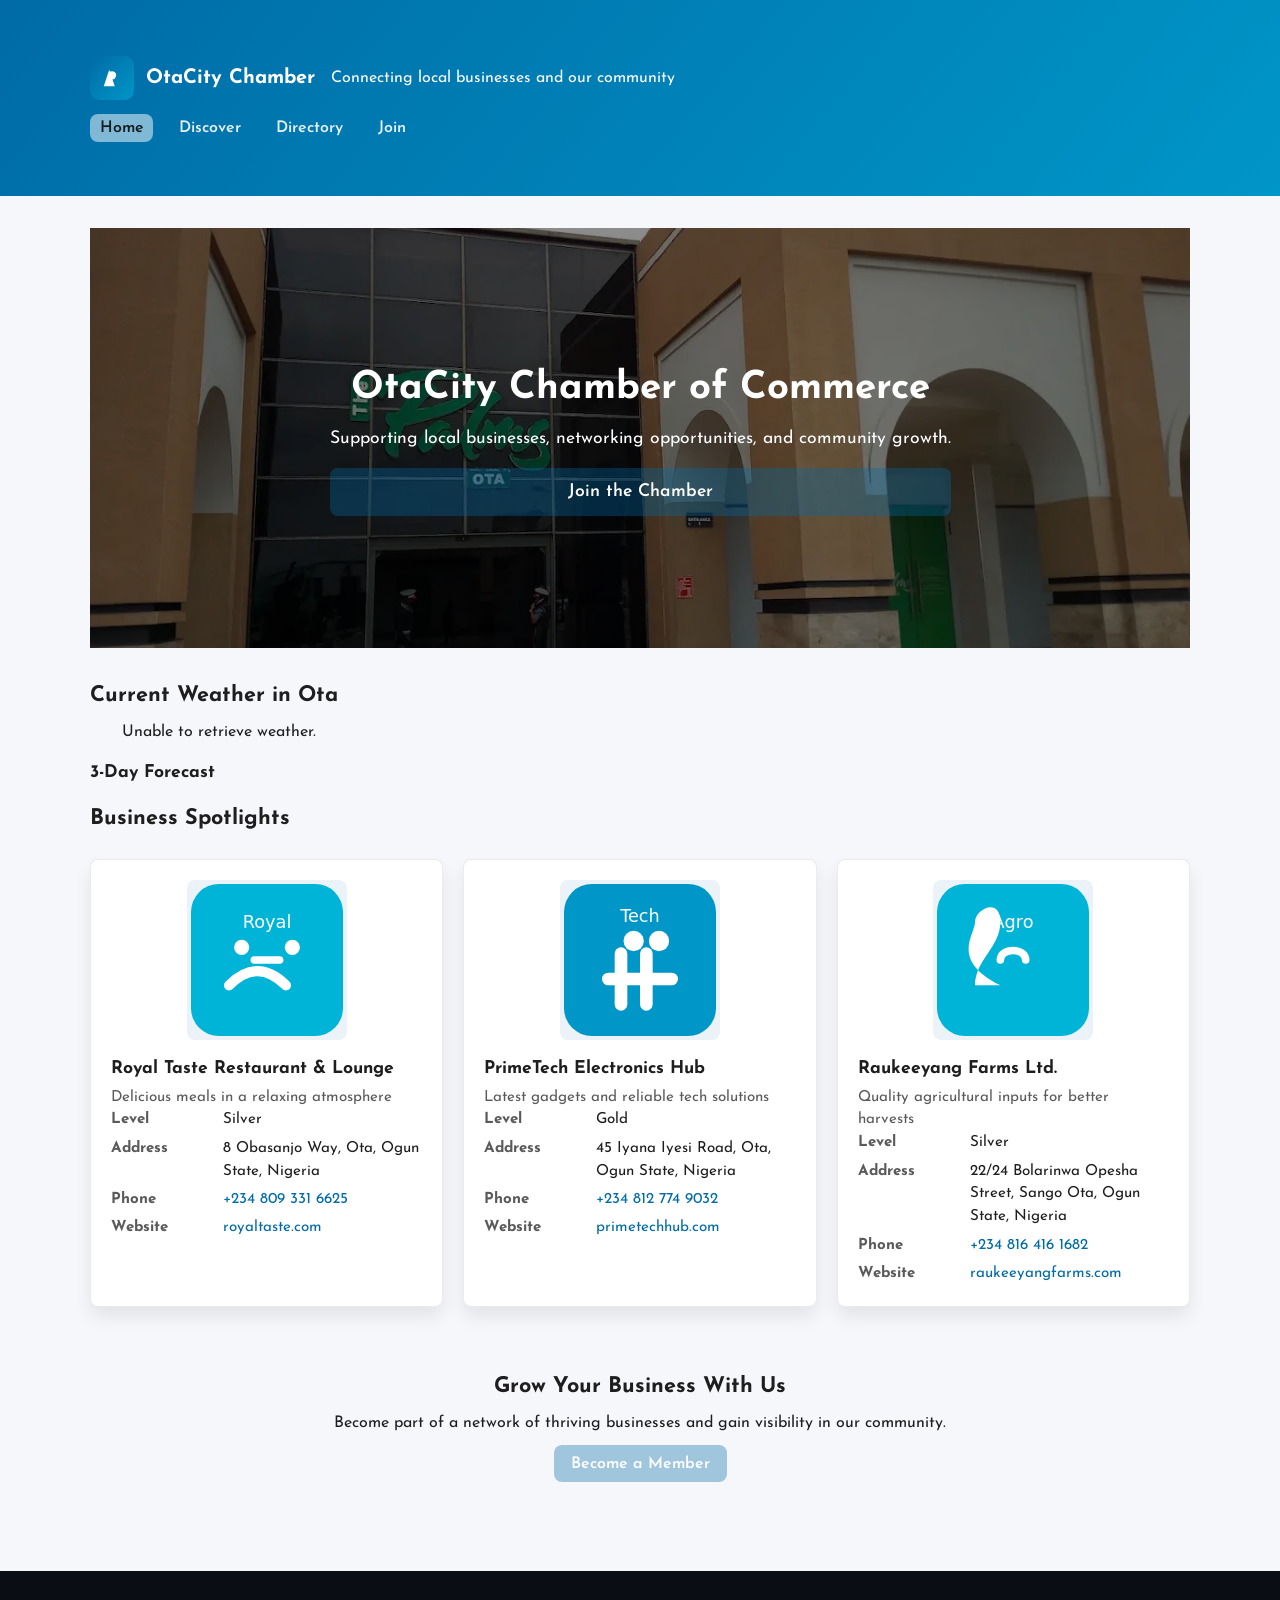
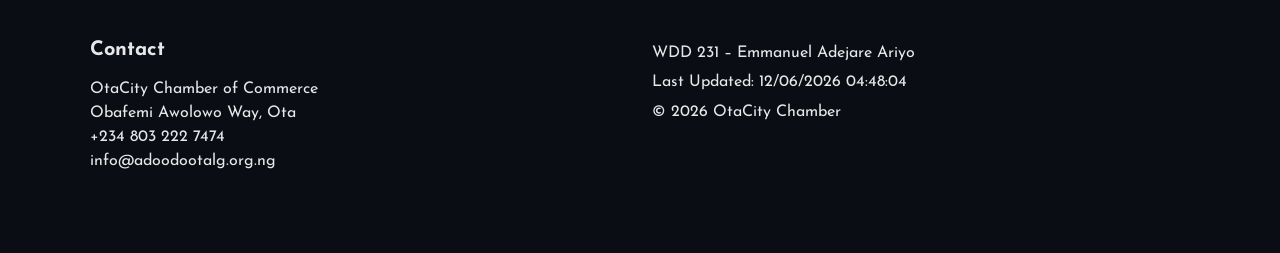
==== chamber/index.html @ d04f31eb "Completed the multi-week Chamber of Commerce course project by building the chamber home or landing " ====
<!DOCTYPE html>
<html lang="en">

<head>
    <meta charset="UTF-8">
    <meta name="viewport" content="width=device-width, initial-scale=1">
    <title>OtaCity Chamber of Commerce</title>
    <meta name="description"
        content="Welcome to the OtaCity Chamber of Commerce. Supporting local businesses and community growth.">
    <meta name="author" content="Emmanuel Adejare Ariyo">

    <link rel="icon" href="images/favicon.svg" type="image/svg+xml">

    <!-- CSS -->
    <link rel="stylesheet" href="styles/normalize.css">
    <link rel="stylesheet" href="styles/small.css">
    <link rel="stylesheet" href="styles/larger.css">

    <!-- Google font -->
    <link rel="preload" href="https://fonts.googleapis.com/css2?family=Josefin+Sans:ital,wght@0,400;0,700;1,400&display=swap" as="style">
    <link rel="stylesheet" href="https://fonts.googleapis.com/css2?family=Josefin+Sans:ital,wght@0,400;0,700;1,400&display=swap">

    <!-- Home page JS -->
    <script src="scripts/home.js" defer></script>
</head>

<body>

<header class="site-header">
    <div class="page">
        <div class="branding">
            <a class="brand" href="index.html">
                <img class="brand__logo" src="images/favicon.svg" alt="OtaCity Chamber logo" width="48" height="48">
                <span class="brand__name">OtaCity Chamber</span>
            </a>
            <p class="brand__tagline">Connecting local businesses and our community</p>
        </div>

        <nav class="main-nav">
            <button class="nav-toggle"
                aria-expanded="false"
                aria-controls="primary-navigation"
                aria-label="Open menu">
                <span class="nav-toggle__bar"></span>
                <span class="nav-toggle__bar"></span>
                <span class="nav-toggle__bar"></span>
            </button>

            <ul id="primary-navigation" class="nav-list" data-visible="false">
                <li><a href="index.html" class="active">Home</a></li>
                <li><a href="discover.html">Discover</a></li>
                <li><a href="directory.html">Directory</a></li>
                <li><a href="join.html">Join</a></li>
            </ul>
        </nav>
    </div>
</header>

<main class="page">

<!-- HERO -->
<section class="hero">
    <img 
        src="images/palms-ota-mall.webp" 
        alt="The Palms Ota shopping mall exterior"
        class="hero__image"
        width="1200" 
        height="600"
        fetchpriority="high"
        decoding="async"
    >

    <div class="hero__content">
        <h1>OtaCity Chamber of Commerce</h1>
        <p>Supporting local businesses, networking opportunities, and community growth.</p>
        <a href="join.html" class="btn hero__cta">Join the Chamber</a>
    </div>
</section>

<!-- WEATHER -->
<section class="weather">
    <h2>Current Weather in Ota</h2>
    <div class="weather-card">
        <img id="weather-icon" src="" alt="">
        <p id="current-temp"></p>
        <p id="current-weather-desc"></p>
    </div>

    <h3>3-Day Forecast</h3>
    <ul id="forecast"></ul>
</section>

<!-- SPOTLIGHT BUSINESSES -->
<section class="spotlights">
    <h2>Business Spotlights</h2>
    <div id="spotlight-cards" class="directory grid"></div>
</section>

<!-- CALL TO ACTION -->
<section class="cta">
    <h2>Grow Your Business With Us</h2>
    <p>Become part of a network of thriving businesses and gain visibility in our community.</p>
    <a class="btn" href="join.html">Become a Member</a>
</section>

</main>

<footer class="site-footer">
    <div class="page footer-grid">

        <div>
            <h2>Contact</h2>
            <p>
                OtaCity Chamber of Commerce<br>
                Obafemi Awolowo Way, Ota<br>
                +234 803 222 7474<br>
                info@adoodootalg.org.ng
            </p>
        </div>

        <div class="footer-meta">
            <p>WDD 231 – Emmanuel Adejare Ariyo</p>
            <p>Last Updated: <span id="last-modified"></span></p>
            <p>&copy; <span id="current-year"></span> OtaCity Chamber</p>
        </div>

    </div>
</footer>

</body>
</html>
---- chamber/styles/small.css ----
/* Base styles for the chamber directory project */

:root {
    --color-bg: #f5f7fb;
    --color-panel: #ffffff;
    --color-text: #1e1e1e;
    --color-muted: #5a5a5a;
    --color-primary: #006ba6;
    --color-primary-2: #0096c7;
    --color-accent: #ffb703;
    --color-border: rgba(0, 0, 0, 0.08);
    --radius: 0.5rem;
    --shadow: 0 10px 18px rgba(0, 0, 0, 0.08);
    --max-width: 1100px;
    --focus: 0 0 0 3px rgba(0, 107, 166, 0.35);
    --font: "Josefin Sans", sans-serif;
}

* {
    box-sizing: border-box;
}

body {
    font-family: var(--font);
    line-height: 1.5;
    color: var(--color-text);
    background: var(--color-bg);
}

a {
    color: var(--color-primary);
    text-decoration: none;
}

a:hover,
a:focus {
    text-decoration: none;
}

.page {
    width: min(96vw, var(--max-width));
    margin: 0 auto;
    padding: 1.5rem 0;
}

.page-header {
    padding: 1rem 0;
}

h1 {
    font-size: clamp(1.7rem, 2.5vw, 2.25rem);
    margin: 0 0 0.35rem;
}

h2 {
    font-size: 1.35rem;
    margin: 0 0 0.5rem;
}

h3 {
    font-size: 1.1rem;
    margin: 0 0 0.25rem;
}

p {
    margin: 0 0 1rem;
}

.visually-hidden {
    position: absolute !important;
    width: 1px;
    height: 1px;
    padding: 0;
    margin: -1px;
    overflow: hidden;
    clip: rect(0, 0, 0, 0);
    white-space: nowrap;
    border: 0;
}

.site-header {
    background-color: var(--color-primary);
    background: linear-gradient(130deg, var(--color-primary), var(--color-primary-2));
    color: #fff;
}

.branding {
    display: flex;
    flex-wrap: wrap;
    align-items: center;
    gap: 1rem;
}

.brand {
    display: flex;
    align-items: center;
    gap: 0.75rem;
    color: inherit;
}

.brand__logo {
    width: 44px;
    height: 44px;
}

.brand__name {
    font-weight: 700;
    font-size: 1.25rem;
}

.brand__tagline {
    margin: 0;
    color: #ffffff;
}

.main-nav {
    margin-top: 1rem;
}

.nav-toggle {
    display: none;
    background: none;
    border: 1px solid rgba(255, 255, 255, 0.7);
    border-radius: 0.5rem;
    padding: 0.5rem;
    cursor: pointer;
}

.nav-toggle:focus-visible {
    outline: var(--focus);
}

.nav-toggle__bar {
    display: block;
    width: 22px;
    height: 2px;
    background: #fff;
    margin: 3px 0;
}

.nav-list {
    display: flex;
    gap: 1rem;
    list-style: none;
    padding: 0;
    margin: 0;
}

.nav-list a {
    padding: 0.4rem 0.6rem;
    border-radius: 0.5rem;
    color: rgba(255, 255, 255, 0.9);
    font-weight: 600;
}

.nav-list a:hover,
.nav-list a:focus {
    background: rgba(255, 255, 255, 0.2);
}

.nav-list a.active {
    background: rgba(255, 255, 255, 0.5);
    color: rgba(0, 0, 0, 0.85);
}

.page-header .intro {
    max-width: 48rem;
    color: var(--color-muted);
}

/* HERO SECTION */

.hero {
    position: relative;
    overflow: hidden;
    margin-bottom: 2rem;
}

/* the image behaves like a background */
.hero__image {
    width: 100%;
    height: 420px;
    object-fit: cover;
    display: block;
}

/* dark overlay for readability */
.hero::after {
    content: "";
    position: absolute;
    inset: 0;
    background: rgba(0,0,0,0.45);
}

/* text overlay */
.hero__content {
    position: absolute;
    inset: 0;
    display: grid;
    place-content: center;
    text-align: center;
    color: white;
    padding: 1rem;
    z-index: 1;
    max-width: 700px;
    margin: auto;
}

.hero__content h1 {
    font-size: clamp(1.8rem, 3vw, 3rem);
    margin-bottom: 0.5rem;
}

.hero__content p {
    font-size: 1.1rem;
    margin-bottom: 1rem;
}

.hero__cta {
    font-size: 1.1rem;
}

.weather-card {
    display: flex;
    align-items: center;
    gap: 1rem;
}

.cta {
    text-align: center;
    padding: 2rem 0;
}

.directory-controls {
    display: flex;
    flex-wrap: wrap;
    align-items: center;
    justify-content: space-between;
    gap: 1rem;
    padding: 1rem 0;
    border-bottom: 1px solid rgba(0, 0, 0, 0.08);
}

.view-toggle {
    display: flex;
    gap: 0.75rem;
}

.btn {
    border: 1px solid transparent;
    border-radius: 0.5rem;
    background: rgba(0, 107, 166, 0.35);
    padding: 0.6rem 1rem;
    font-weight: 600;
    cursor: pointer;
    color: #ffffff;
}

.btn:hover,
.btn:focus {
    background: rgba(0, 107, 166, 0.55);
}

.btn:focus-visible {
    outline: var(--focus);
}

.btn.is-active {
    background: var(--color-primary);
    color: #fff;
    border-color: rgba(255, 255, 255, 0.4);
}
.directory-note {
    margin: 0;
    color: var(--color-muted);
    font-size: 0.95rem;
}
.directory {
    display: grid;
    gap: 1.1rem;
    padding: 1rem 0 2rem;
}
.directory.grid {
    display: grid;
    grid-template-columns: repeat(auto-fit, minmax(260px, 1fr));
    gap: 1.25rem;
}
.directory.grid .member {
    max-width: 420px;
    margin: 0 auto;
}
.directory.list {
    grid-template-columns: 1fr;
}
.member {
    background: var(--color-panel);
    border: 1px solid var(--color-border);
    border-radius: var(--radius);
    box-shadow: var(--shadow);
    display: flex;
    flex-direction: column;
    gap: 1rem;
    padding: 1.25rem;
    transition: transform 200ms ease, box-shadow 200ms ease;
}
.member:hover {
    transform: translateY(-2px);
    box-shadow: 0 14px 24px rgba(0, 0, 0, 0.12);
}
.directory.list .member {
    flex-direction: row;
    align-items: center;
    gap: 1rem;
}
.directory.list .member__image img {
    width: 100%;
    height: 100%;
    object-fit: contain;
}
.directory.list .member__content {
    display: grid;
    gap: 0.35rem;
}
.member__image {
    display: grid;
    place-items: center;
    border-radius: var(--radius);
    background: rgba(0, 107, 166, 0.08);
    padding: 0.25rem;
    max-width: 160px;
    aspect-ratio: 1 / 1;
    margin: 0 auto;
}
.member__image img {
    width: 100%;
    height: 100%;
    object-fit: contain;
}
.directory.list .member__image {
    max-width: 90px;
    width: 90px;
    height: 90px;
    padding: 0.35rem;
}
.member__header {
    display: grid;
    gap: 0.25rem;
}
.member__header h3 {
    margin: 0;
}
.member__badge {
    display: inline-flex;
    align-items: center;
    gap: 0.35rem;
    padding: 0.15rem 0.55rem;
    border-radius: 999px;
    font-size: 0.75rem;
    font-weight: 700;
    letter-spacing: 0.03em;
    text-transform: uppercase;
    color: rgba(255, 255, 255, 0.95);
    width: fit-content;
}
.member__badge--gold {
    background: linear-gradient(135deg, #ffb703, #fb8500);
}
.member__badge--silver {
    background: linear-gradient(135deg, #b0b0b0, #8c8c8c);
}
.member__badge--member {
    background: linear-gradient(135deg, rgba(0, 107, 166, 0.8), rgba(0, 150, 199, 0.9));
}
.member__tagline {
    margin: 0;
    color: var(--color-muted);
    font-size: 0.95rem;
}
.member__info {
    margin: 0;
    padding: 0;
    display: grid;
    gap: 0.35rem;
}
.member__info-row {
    display: flex;
    flex-wrap: wrap;
    gap: 0.35rem 0.75rem;
    align-items: baseline;
    font-size: 0.95rem;
}
.member__info-row dt {
    flex: 0 0 100px;
    font-weight: 700;
    color: var(--color-muted);
}
.member__info-row dd {
    flex: 1 1 0;
    margin: 0;
    min-width: 0;
    overflow-wrap: break-word;
}
.member__info-row a {
    color: var(--color-primary);
}
.loading,
.error {
    padding: 1rem;
    background: rgba(255, 227, 227, 0.8);
    border: 1px solid rgba(255, 0, 0, 0.25);
    border-radius: var(--radius);
    color: #8b0000;
}
.site-footer {
    background: #0a0d14;
    color: rgba(255, 255, 255, 0.9);
    padding: 2rem 0;
    margin-top: 2rem;
}
.site-footer h2 {
    margin: 0 0 0.75rem;
    font-size: 1.25rem;
}
.footer-grid {
    display: grid;
    grid-template-columns: repeat(auto-fit, minmax(240px, 1fr));
    gap: 1.5rem;
    align-items: start;
}
.footer-contact a {
    color: rgba(255, 255, 255, 0.9);
}
.footer-contact a:hover,
.footer-contact a:focus {
    text-decoration: underline;
}
.footer-meta p {
    margin: 0.35rem 0;
}
/* ===== MOBILE NAVIGATION ===== */
.nav-toggle {
    display: none;
}
/* mobile view */
@media (max-width: 720px) {
    .nav-toggle {
        display: inline-flex;
        flex-direction: column;
        justify-content: center;
        gap: 4px;
    }
    .nav-list {
        position: absolute;
        inset: 80px 1rem auto 1rem;
        background: rgba(0,0,0,0.9);
        backdrop-filter: blur(6px);
        border-radius: 12px;
        padding: 1rem;
        flex-direction: column;
        gap: .25rem;

        transform: translateY(-20px);
        opacity: 0;
        pointer-events: none;
        transition: all .3s ease;
    }
    .nav-list[data-visible="true"] {
        transform: translateY(0);
        opacity: 1;
        pointer-events: auto;
    }
    .nav-list a {
        display: block;
        padding: .75rem 1rem;
        border-radius: 8px;
    }
}
---- chamber/styles/larger.css ----
@media (min-width: 768px) {
    .page {
        padding: 2rem 0;
    }

    .site-header {
        padding: 1.5rem 0;
    }

    .page-header {
        display: flex;
        align-items: flex-start;
        justify-content: space-between;
        gap: 2rem;
    }

    .directory-controls {
        align-items: flex-end;
    }

    .directory.list .member {
        grid-template-columns: minmax(90px, auto) 1fr;
    }

    .footer-grid {
        grid-template-columns: repeat(2, 1fr);
    }
}

@media (max-width: 720px) {
    .nav-toggle {
        display: inline-flex;
    }

    .nav-list {
        flex-direction: column;
        gap: 0;
        background: rgba(0, 0, 0, 0.6);
        border-radius: 0.75rem;
        padding: 0.75rem;
        position: absolute;
        inset: 86px 1rem 0;
        display: none;
    }

    .nav-list[data-visible="true"] {
        display: flex;
    }

    .nav-list a {
        padding: 0.55rem 0.75rem;
        border-radius: 0.65rem;
    }

    .site-header .page {
        position: relative;
    }
}
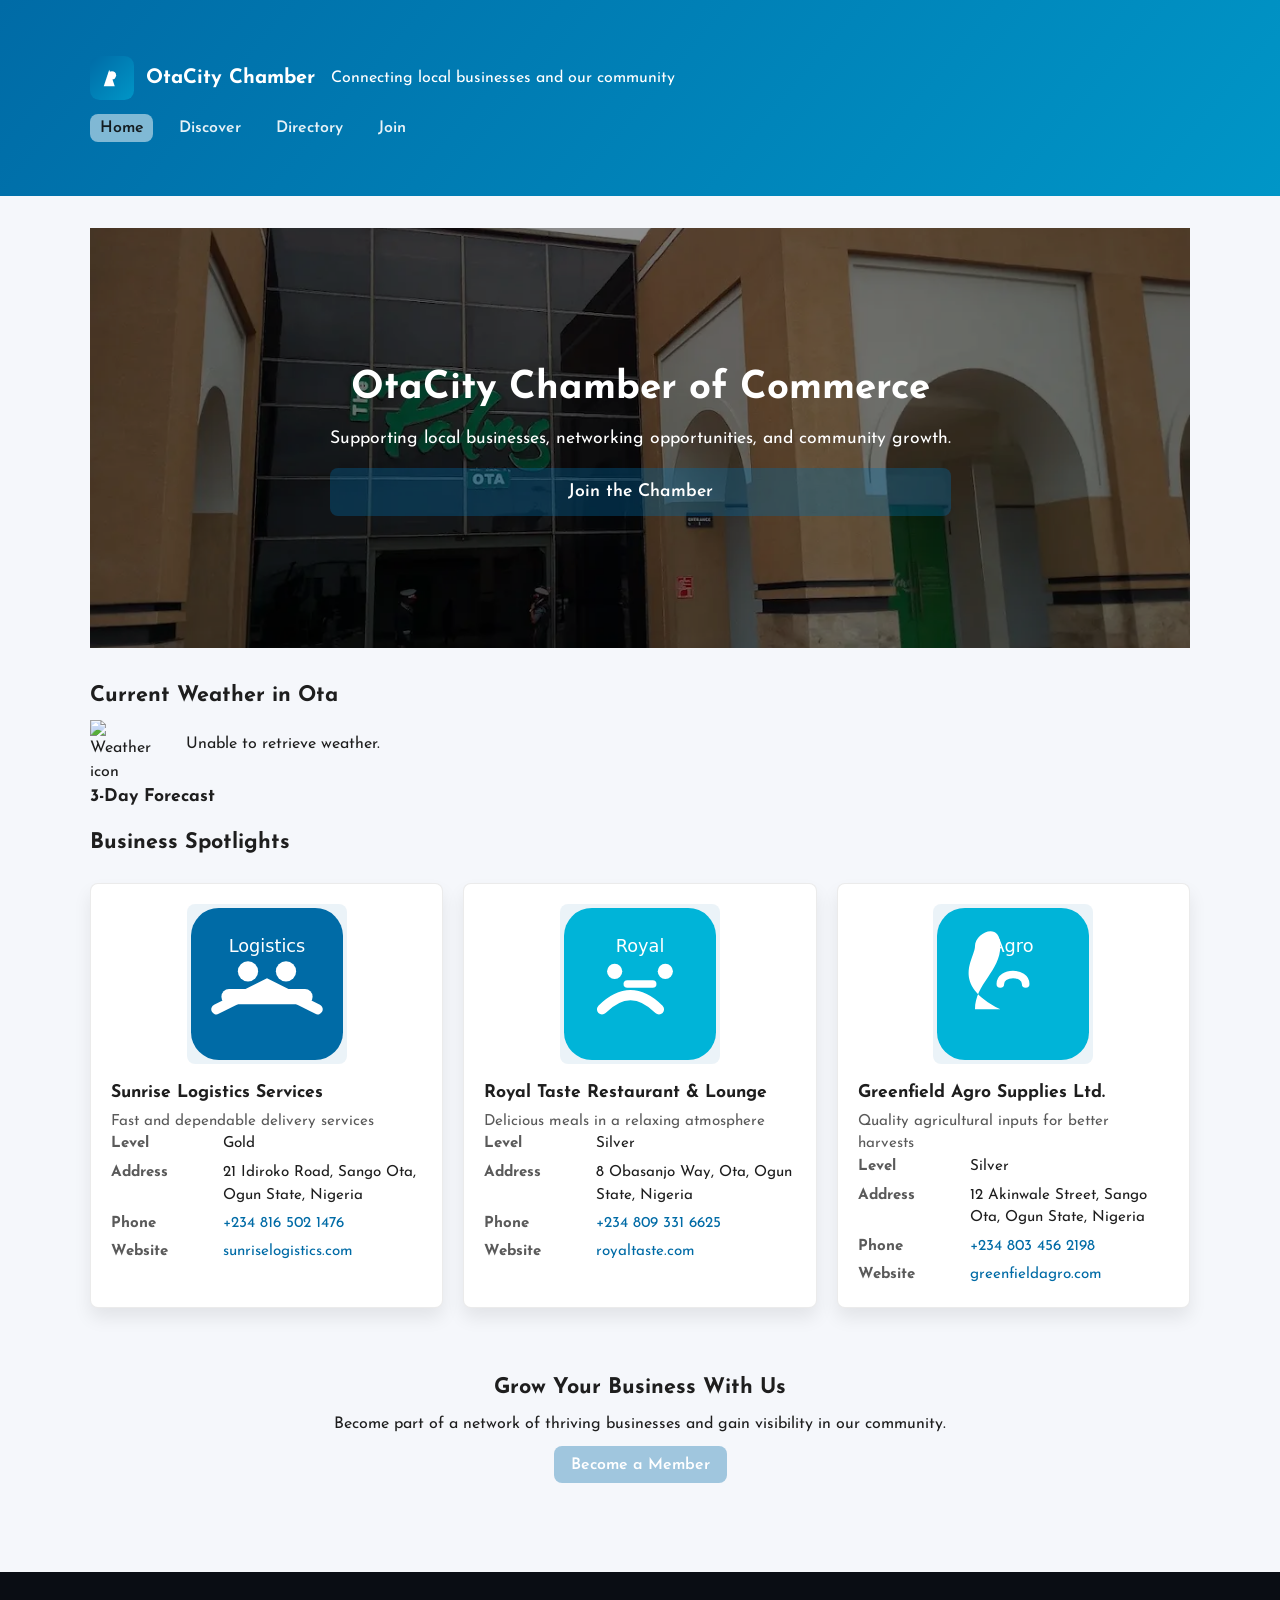
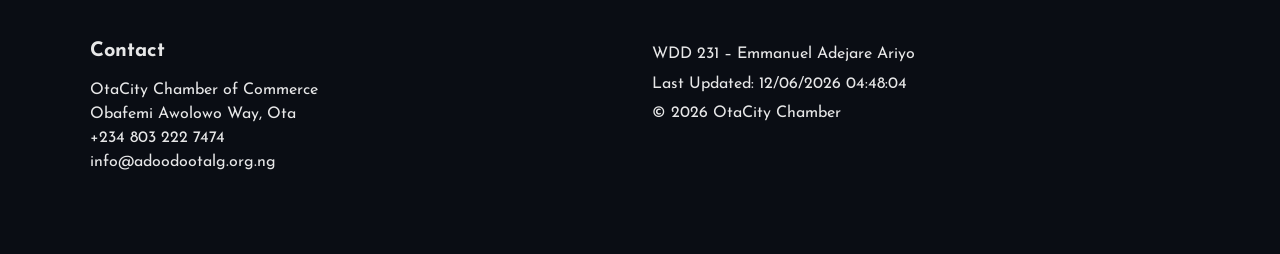
==== commit db35c4d4: "........" ====
--- a/chamber/index.html
+++ b/chamber/index.html
@@ -9,17 +9,28 @@
         content="Welcome to the OtaCity Chamber of Commerce. Supporting local businesses and community growth.">
     <meta name="author" content="Emmanuel Adejare Ariyo">
 
+    <!-- Favicon -->
     <link rel="icon" href="images/favicon.svg" type="image/svg+xml">
+
+     <!-- Open Graph (Facebook) -->
+    <meta property="og:title" content="OtaCity Chamber Member Directory">
+    <meta property="og:description"
+        content="Browse local businesses that support our community through the Chamber of Commerce.">
+    <meta property="og:image" content="https://white-ninja.github.io/wdd231/chamber/images/og-image.jpg">
+    <meta property="og:url" content="https://username.github.io/wdd231/chamber/directory.html">
+    <meta property="og:type" content="website">
 
     <!-- CSS -->
     <link rel="stylesheet" href="styles/normalize.css">
     <link rel="stylesheet" href="styles/small.css">
     <link rel="stylesheet" href="styles/larger.css">
 
-    <!-- Google font -->
-    <link rel="preload" href="https://fonts.googleapis.com/css2?family=Josefin+Sans:ital,wght@0,400;0,700;1,400&display=swap" as="style">
-    <link rel="stylesheet" href="https://fonts.googleapis.com/css2?family=Josefin+Sans:ital,wght@0,400;0,700;1,400&display=swap">
-
+    <!-- Google Fonts Here -->
+    <link rel="preconnect" href="https://fonts.googleapis.com">
+    <link rel="preconnect" href="https://fonts.gstatic.com" crossorigin>
+    <link href="https://fonts.googleapis.com/css2?family=Josefin+Sans:ital,wght@0,100..700;1,100..700&display=swap"
+        rel="stylesheet">
+        
     <!-- Home page JS -->
     <script src="scripts/home.js" defer></script>
 </head>
@@ -81,7 +92,13 @@
 <section class="weather">
     <h2>Current Weather in Ota</h2>
     <div class="weather-card">
-        <img id="weather-icon" src="" alt="">
+        <img 
+        id="weather-icon"
+        src="images/weather-placeholder.webp"
+        alt="Weather icon"
+        width="64"
+        height="64"
+        >
         <p id="current-temp"></p>
         <p id="current-weather-desc"></p>
     </div>
--- a/chamber/styles/small.css
+++ b/chamber/styles/small.css
@@ -438,10 +438,6 @@
     margin: 0.35rem 0;
 }
 /* ===== MOBILE NAVIGATION ===== */
-.nav-toggle {
-    display: none;
-}
-/* mobile view */
 @media (max-width: 720px) {
     .nav-toggle {
         display: inline-flex;
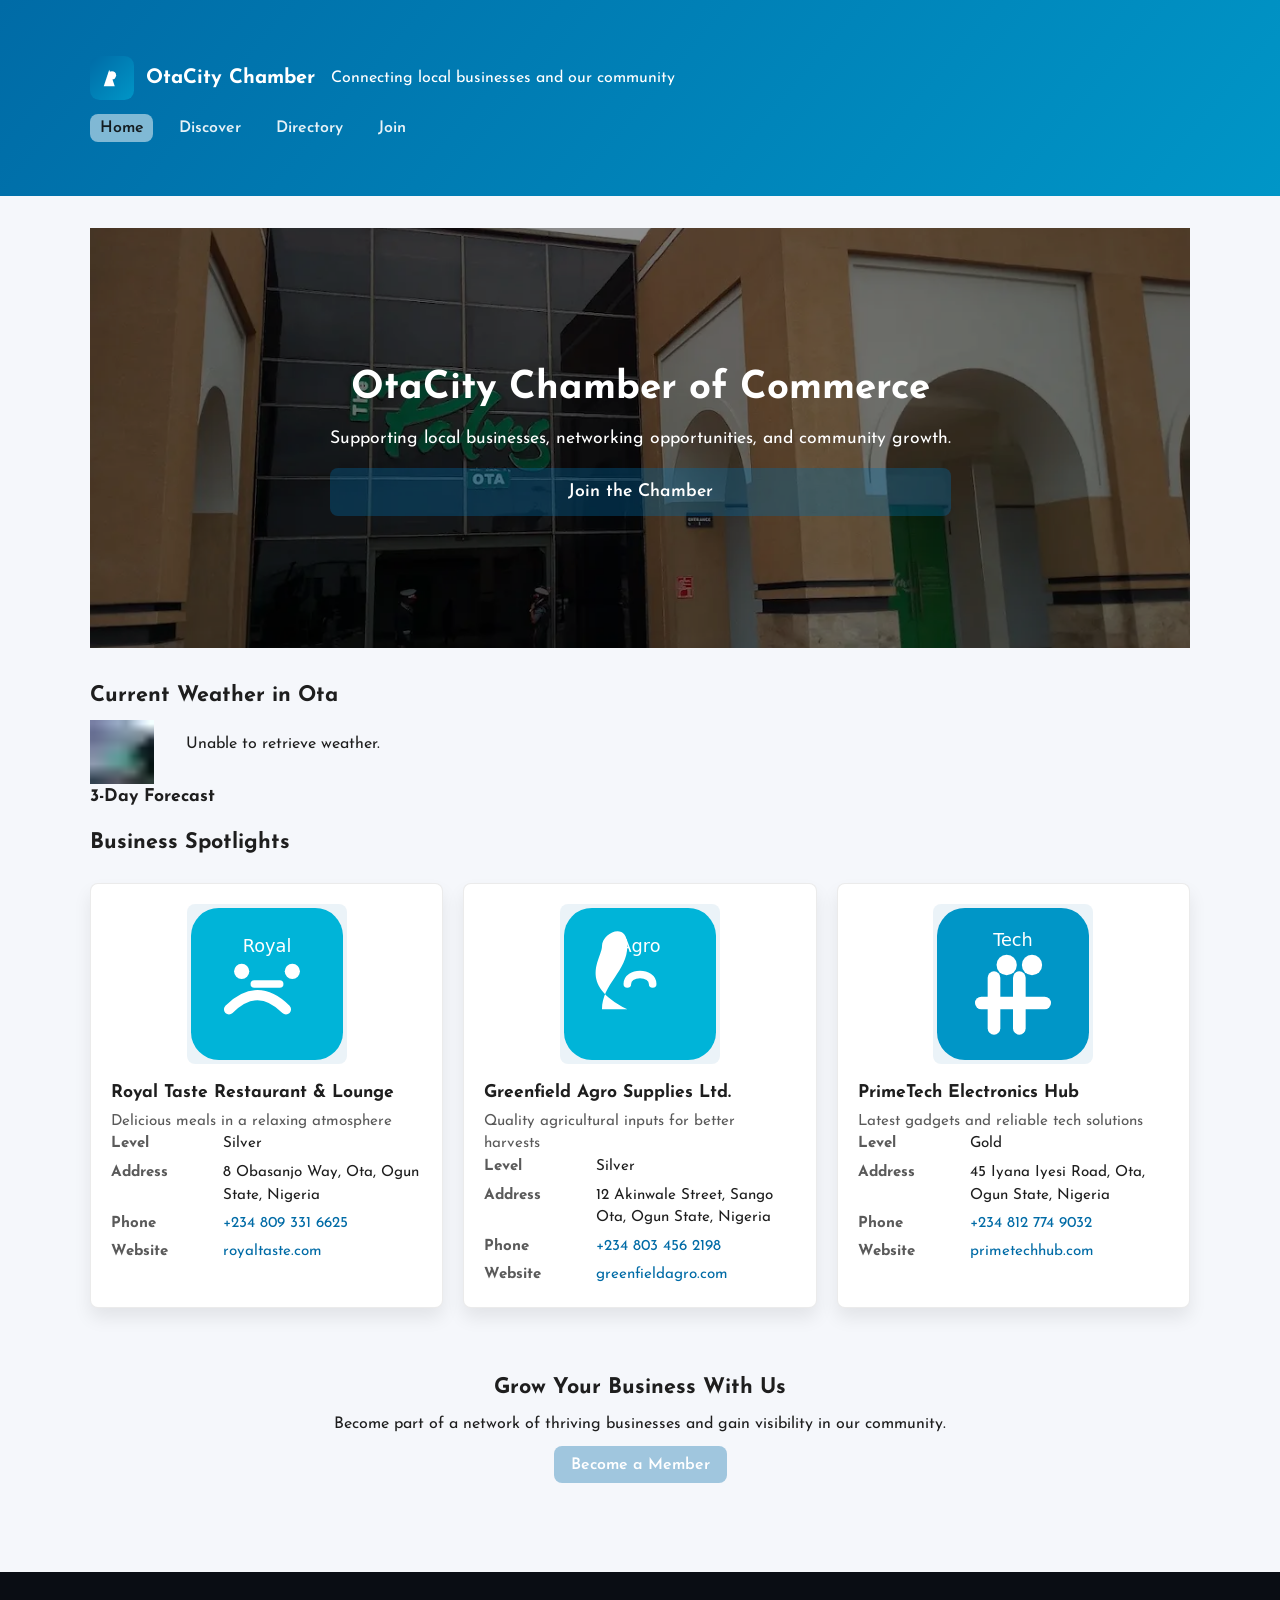
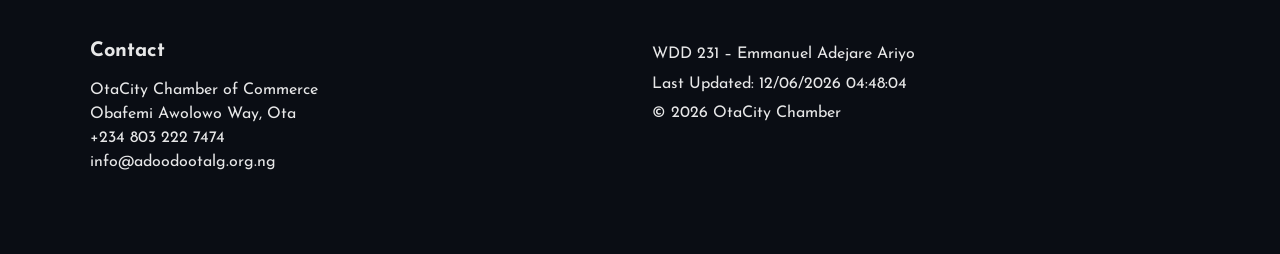
==== commit 4ad3b97f: "......" ====
--- a/chamber/index.html
+++ b/chamber/index.html
@@ -30,7 +30,7 @@
     <link rel="preconnect" href="https://fonts.gstatic.com" crossorigin>
     <link href="https://fonts.googleapis.com/css2?family=Josefin+Sans:ital,wght@0,100..700;1,100..700&display=swap"
         rel="stylesheet">
-        
+
     <!-- Home page JS -->
     <script src="scripts/home.js" defer></script>
 </head>
@@ -94,7 +94,7 @@
     <div class="weather-card">
         <img 
         id="weather-icon"
-        src="images/weather-placeholder.webp"
+        src="images/small-bit.webp"
         alt="Weather icon"
         width="64"
         height="64"
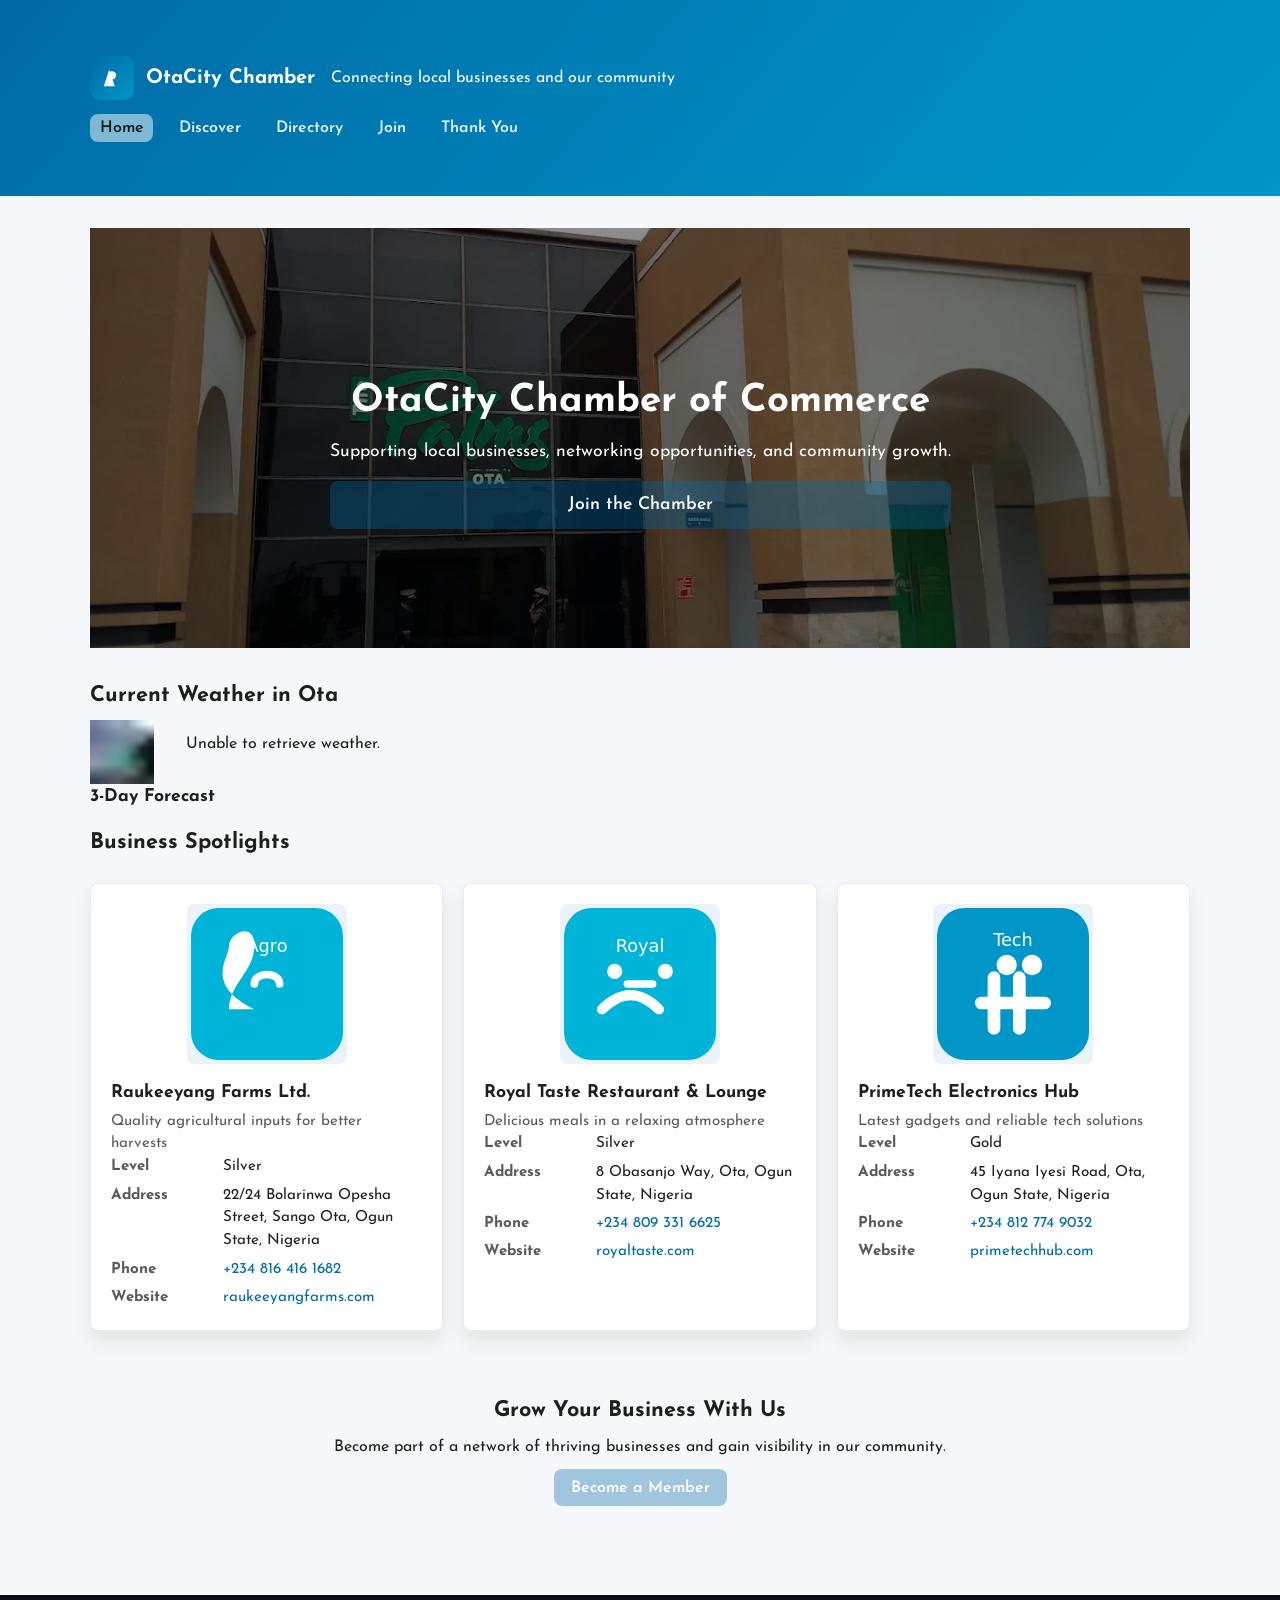
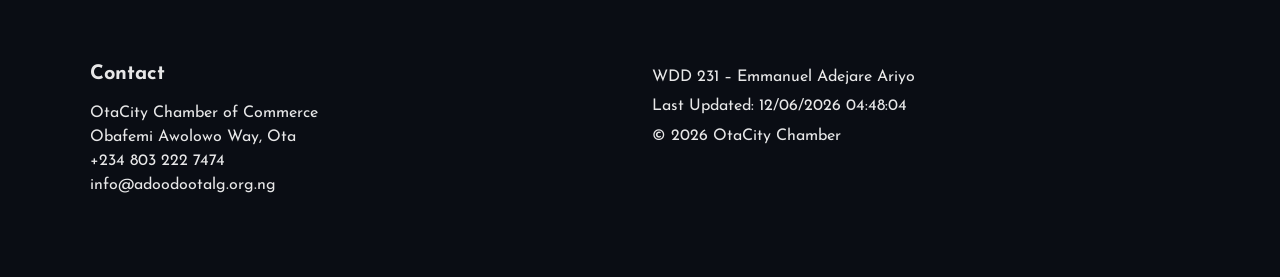
==== commit e476808b: "Improved the HTML structure...." ====
--- a/chamber/index.html
+++ b/chamber/index.html
@@ -20,10 +20,18 @@
     <meta property="og:url" content="https://username.github.io/wdd231/chamber/directory.html">
     <meta property="og:type" content="website">
 
-    <!-- CSS -->
+     <!-- CSS -->
+    <link rel="preload" href="styles/small.css" as="style" onload="this.onload=null;this.rel='stylesheet'">
+    <link rel="preload" href="styles/larger.css" as="style" onload="this.onload=null;this.rel='stylesheet'">
     <link rel="stylesheet" href="styles/normalize.css">
-    <link rel="stylesheet" href="styles/small.css">
-    <link rel="stylesheet" href="styles/larger.css">
+
+     <!-- Fallback for no JavaScript -->
+    <noscript>
+        <link rel="stylesheet" href="styles/small.css">
+        <link rel="stylesheet" href="styles/larger.css">
+        <link rel="stylesheet" href="styles/normalize.css">
+    </noscript>
+
 
     <!-- Google Fonts Here -->
     <link rel="preconnect" href="https://fonts.googleapis.com">
@@ -37,112 +45,113 @@
 
 <body>
 
-<header class="site-header">
-    <div class="page">
-        <div class="branding">
-            <a class="brand" href="index.html">
-                <img class="brand__logo" src="images/favicon.svg" alt="OtaCity Chamber logo" width="48" height="48">
-                <span class="brand__name">OtaCity Chamber</span>
-            </a>
-            <p class="brand__tagline">Connecting local businesses and our community</p>
+    <header class="site-header">
+        <div class="page">
+            <div class="branding">
+                <a class="brand" href="index.html">
+                    <img class="brand__logo" src="images/favicon.svg" alt="OtaCity Chamber logo" width="48" height="48">
+                    <span class="brand__name">OtaCity Chamber</span>
+                </a>
+                <p class="brand__tagline">Connecting local businesses and our community</p>
+            </div>
+
+            <nav class="main-nav">
+                <button class="nav-toggle"
+                    aria-expanded="false"
+                    aria-controls="primary-navigation"
+                    aria-label="Open menu">
+                    <span class="nav-toggle__bar"></span>
+                    <span class="nav-toggle__bar"></span>
+                    <span class="nav-toggle__bar"></span>
+                </button>
+
+                <ul id="primary-navigation" class="nav-list" data-visible="false">
+                    <li><a href="index.html" class="active">Home</a></li>
+                    <li><a href="discover.html">Discover</a></li>
+                    <li><a href="directory.html">Directory</a></li>
+                    <li><a href="join.html">Join</a></li>
+                    <li><a href="thankyou.html">Thank You</a></li>
+                </ul>
+            </nav>
         </div>
+    </header>
 
-        <nav class="main-nav">
-            <button class="nav-toggle"
-                aria-expanded="false"
-                aria-controls="primary-navigation"
-                aria-label="Open menu">
-                <span class="nav-toggle__bar"></span>
-                <span class="nav-toggle__bar"></span>
-                <span class="nav-toggle__bar"></span>
-            </button>
+    <main class="page">
 
-            <ul id="primary-navigation" class="nav-list" data-visible="false">
-                <li><a href="index.html" class="active">Home</a></li>
-                <li><a href="discover.html">Discover</a></li>
-                <li><a href="directory.html">Directory</a></li>
-                <li><a href="join.html">Join</a></li>
-            </ul>
-        </nav>
-    </div>
-</header>
+        <!-- HERO -->
+        <section class="hero">
+            <img 
+                src="images/palms-ota-mall.webp" 
+                alt="The Palms Ota shopping mall exterior"
+                class="hero__image"
+                width="1200" 
+                height="600"
+                fetchpriority="high"
+                decoding="async"
+            >
 
-<main class="page">
+            <div class="hero__content">
+                <h1>OtaCity Chamber of Commerce</h1>
+                <p>Supporting local businesses, networking opportunities, and community growth.</p>
+                <a href="join.html" class="btn hero__cta">Join the Chamber</a>
+            </div>
+        </section>
 
-<!-- HERO -->
-<section class="hero">
-    <img 
-        src="images/palms-ota-mall.webp" 
-        alt="The Palms Ota shopping mall exterior"
-        class="hero__image"
-        width="1200" 
-        height="600"
-        fetchpriority="high"
-        decoding="async"
-    >
+        <!-- WEATHER -->
+        <section class="weather">
+            <h2>Current Weather in Ota</h2>
+            <div class="weather-card">
+                <img 
+                id="weather-icon"
+                src="images/small-bit.webp"
+                alt="Weather icon"
+                width="64"
+                height="64"
+                >
+                <p id="current-temp"></p>
+                <p id="current-weather-desc"></p>
+            </div>
 
-    <div class="hero__content">
-        <h1>OtaCity Chamber of Commerce</h1>
-        <p>Supporting local businesses, networking opportunities, and community growth.</p>
-        <a href="join.html" class="btn hero__cta">Join the Chamber</a>
-    </div>
-</section>
+            <h3>3-Day Forecast</h3>
+            <ul id="forecast"></ul>
+        </section>
 
-<!-- WEATHER -->
-<section class="weather">
-    <h2>Current Weather in Ota</h2>
-    <div class="weather-card">
-        <img 
-        id="weather-icon"
-        src="images/small-bit.webp"
-        alt="Weather icon"
-        width="64"
-        height="64"
-        >
-        <p id="current-temp"></p>
-        <p id="current-weather-desc"></p>
-    </div>
+        <!-- SPOTLIGHT BUSINESSES -->
+        <section class="spotlights">
+            <h2>Business Spotlights</h2>
+            <div id="spotlight-cards" class="directory grid"></div>
+        </section>
 
-    <h3>3-Day Forecast</h3>
-    <ul id="forecast"></ul>
-</section>
+        <!-- CALL TO ACTION -->
+        <section class="cta">
+            <h2>Grow Your Business With Us</h2>
+            <p>Become part of a network of thriving businesses and gain visibility in our community.</p>
+            <a class="btn" href="join.html">Become a Member</a>
+        </section>
 
-<!-- SPOTLIGHT BUSINESSES -->
-<section class="spotlights">
-    <h2>Business Spotlights</h2>
-    <div id="spotlight-cards" class="directory grid"></div>
-</section>
+    </main>
 
-<!-- CALL TO ACTION -->
-<section class="cta">
-    <h2>Grow Your Business With Us</h2>
-    <p>Become part of a network of thriving businesses and gain visibility in our community.</p>
-    <a class="btn" href="join.html">Become a Member</a>
-</section>
+    <footer class="site-footer">
+        <div class="page footer-grid">
 
-</main>
+            <div>
+                <h2>Contact</h2>
+                <p>
+                    OtaCity Chamber of Commerce<br>
+                    Obafemi Awolowo Way, Ota<br>
+                    +234 803 222 7474<br>
+                    info@adoodootalg.org.ng
+                </p>
+            </div>
 
-<footer class="site-footer">
-    <div class="page footer-grid">
+            <div class="footer-meta">
+                <p>WDD 231 – Emmanuel Adejare Ariyo</p>
+                <p>Last Updated: <span id="last-modified"></span></p>
+                <p>&copy; <span id="current-year"></span> OtaCity Chamber</p>
+            </div>
 
-        <div>
-            <h2>Contact</h2>
-            <p>
-                OtaCity Chamber of Commerce<br>
-                Obafemi Awolowo Way, Ota<br>
-                +234 803 222 7474<br>
-                info@adoodootalg.org.ng
-            </p>
         </div>
-
-        <div class="footer-meta">
-            <p>WDD 231 – Emmanuel Adejare Ariyo</p>
-            <p>Last Updated: <span id="last-modified"></span></p>
-            <p>&copy; <span id="current-year"></span> OtaCity Chamber</p>
-        </div>
-
-    </div>
-</footer>
+    </footer>
 
 </body>
 </html>
